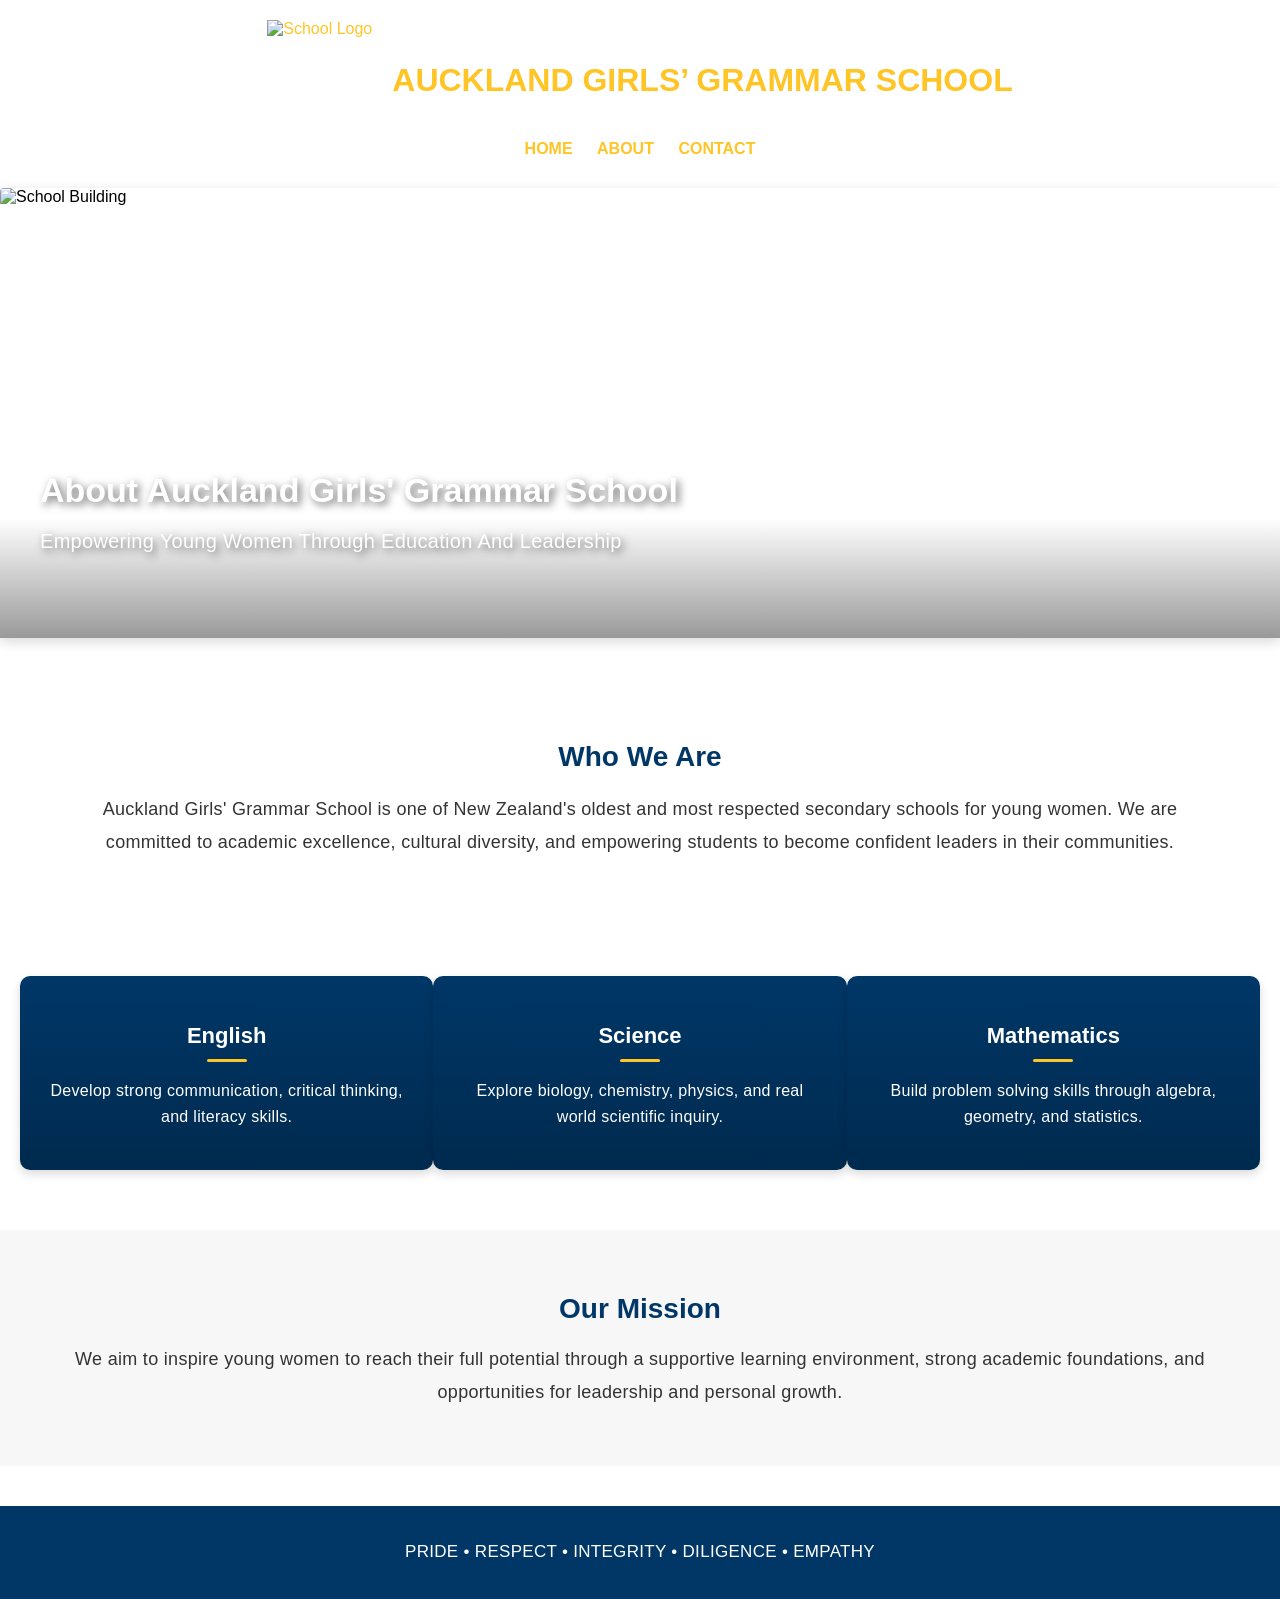
==== about.html @ 2418d2f3 "Add files via upload" ====
<!DOCTYPE html>
<html lang="en">
<head>
    <meta charset="UTF-8">
    <meta name="viewport" content="width=device-width, initial-scale=1.0">
    <title>AUCKLAND GIRLS’ GRAMMAR SCHOOL</title>
    <link rel="stylesheet" href="about.css">
</head>
<body>

    <header>
        <div class="header-top">
            <img class="logo" src="images/aggs logo.png" alt="School Logo">
            <h1>AUCKLAND GIRLS’ GRAMMAR SCHOOL</h1>
        </div>

        <nav>
            <a href="index.html">Home</a>
            <a href="about.html">About</a>
            <a href="contact.html">Contact</a>
        </nav>
    </header>

    <div class="hero">
        <img src="images/aggs.jpg" alt="School Building">
        <h2>About Auckland Girls' Grammar School</h2>
        <p class="subtitle">Empowering Young Women Through Education And Leadership</p>
    </div>

    <div class="about-section">
        <h2>Who We Are</h2>
        <p>
            Auckland Girls' Grammar School is one of New Zealand's oldest and most respected
            secondary schools for young women. We are committed to academic excellence,
            cultural diversity, and empowering students to become confident leaders in their
            communities.
        </p>
    </div>

    <div class="info-section">
        <div class="box">
            <h3>English</h3>
            <div class="box-line"></div>
            <p>Develop strong communication, critical thinking, and literacy skills.</p>
        </div>

        <div class="box">
            <h3>Science</h3>
            <div class="box-line"></div>
            <p>Explore biology, chemistry, physics, and real world scientific inquiry.</p>
        </div>

        <div class="box">
            <h3>Mathematics</h3>
            <div class="box-line"></div>
            <p>Build problem solving skills through algebra, geometry, and statistics.</p>
        </div>
    </div>

        <div class="mission-section">
            <h2>Our Mission</h2>
            <p>
                We aim to inspire young women to reach their full potential through a supportive
                learning environment, strong academic foundations, and opportunities for leadership
                and personal growth.
            </p>
        </div>

        <footer>
            <p>PRIDE • RESPECT • INTEGRITY • DILIGENCE • EMPATHY</p>
        </footer>
        
</body>
</html>
---- about.css ----
body {
    margin: 0;
    font-family: 'Inter', 'Roboto', Arial, sans-serif;
}

.logo {
    height: 120px;
    width: auto;
}

.header-top {
    display: flex;
    align-items: center;
    gap: 20px;
}

header {
    background-color: #ffffff;
    color: #ffc425;
    padding: 20px 20px 10px 20px;
    display: flex;
    flex-direction: column;
    align-items: center;
    margin-bottom: 20px;
}

nav a {
    color: #ffc425;
    margin: 0 10px;
    text-decoration: none;
    font-weight: bold;
    text-transform: uppercase;
}

nav a:hover {
    color: #003767;
    transition: 0.3s;
}

.hero {
    position: relative;
    height: 450px;
    overflow: hidden;
    margin-bottom: 40px;
    box-shadow: 0px 4px 12px rgba(0,0,0,0.15);
}

.hero img {
    width: 100%;
    height: 100%;
    object-fit: cover;
    border-radius: 4px;
}

.hero h2 {
    position: absolute;
    bottom: 100px;
    left: 40px;
    color: white;
    font-size: 34px;
    font-weight: bold;
    text-shadow: 3px 3px 8px rgba(0,0,0,0.6);
}

.subtitle {
    position: absolute;
    bottom: 60px;
    left: 40px;
    color: white;
    font-size: 20px;
    text-shadow: 3px 3px 8px rgba(0,0,0,0.6);
    margin-top: 10px;
}

.hero::before {
    content: "";
    position: absolute;
    bottom: 0;
    width: 100%;
    height: 120px;
    background: linear-gradient(to top, rgba(0,0,0,0.4), transparent);
}

.about-section {
    text-align: center;
    padding: 40px 60px;
    margin-bottom: 40px;
    margin-top: 20px;
}

.about-section h2 {
    color: #003767;
    font-size: 28px;
    margin-bottom: 20px;
}

.about-section p {
    font-size: 18px;
    line-height: 1.8;
    font-weight: 300;
    color: #333;
}

.info-section {
    display: flex;
    justify-content: space-around;
    padding: 20px;
    margin-bottom: 40px;
}

.box {
    background: linear-gradient(#003767, #002a4f);
    width: 30%;
    text-align: center;
    border-radius: 10px;
    color: white;
    padding: 25px;
    box-shadow: 0px 4px 10px rgba(0,0,0,0.15);
    transition: 0.3s;
}

.box:hover {
    transform: scale(1.03);
    box-shadow: 0px 6px 15px rgba(0,0,0,0.25);
}

.box h3 {
    font-size: 22px;
    margin-bottom: 5px;
}

.box-line {
    width: 40px;
    height: 3px;
    background-color: #ffc425;
    margin: 10px auto 15px auto;
    border-radius: 2px;
}

.box p {
    font-size: 16px;
    line-height: 1.6;
    font-weight: 300;
    color: white;
}

.mission-section {
    text-align: center;
    padding: 40px 60px;
    background-color: #f7f7f7;
    margin-bottom: 40px;
    margin-top: 20px;
}

.mission-section h2 {
    color: #003767;
    font-size: 28px;
    margin-bottom: 15px;
}

.mission-section p {
    font-size: 18px;
    line-height: 1.8;
    font-weight: 300;
    color: #333;
}

footer {
    background-color: #003767;
    color: white;
    text-align: center;
    padding: 15px;
    font-weight: 500;
    letter-spacing: 1.5px;
}

p {
    font-size: 17px;
    line-height: 1.7;
    font-weight: 300;
    color: white;
    letter-spacing: 0.3px;
}
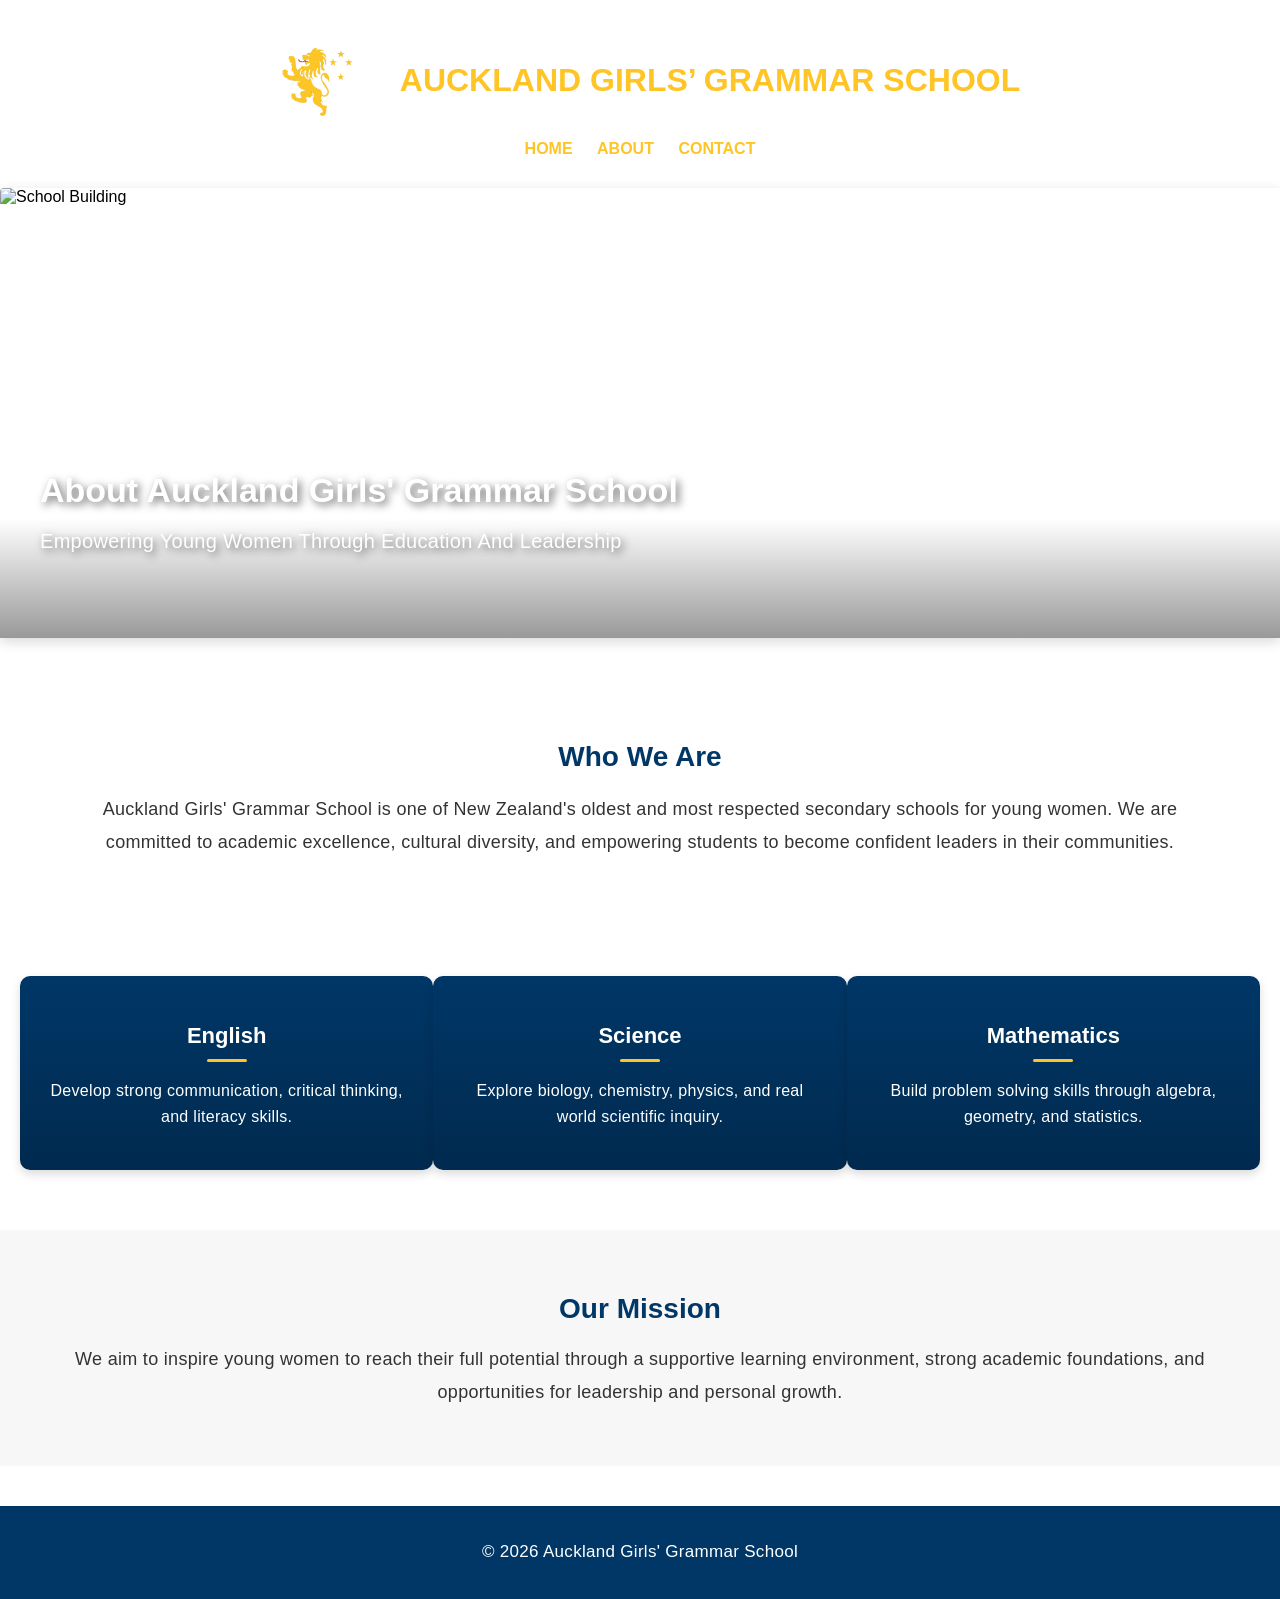
==== commit db105d89: "Add files via upload" ====
--- a/about.html
+++ b/about.html
@@ -22,7 +22,7 @@
     </header>
 
     <div class="hero">
-        <img src="images/aggs.jpg" alt="School Building">
+        <img src="images/aggs main.jpg" alt="School Building">
         <h2>About Auckland Girls' Grammar School</h2>
         <p class="subtitle">Empowering Young Women Through Education And Leadership</p>
     </div>
@@ -67,7 +67,7 @@
         </div>
 
         <footer>
-            <p>PRIDE • RESPECT • INTEGRITY • DILIGENCE • EMPATHY</p>
+            <p>&copy; 2026 Auckland Girls' Grammar School</p>
         </footer>
         
 </body>
--- a/about.css
+++ b/about.css
@@ -180,4 +180,4 @@
     font-weight: 300;
     color: white;
     letter-spacing: 0.3px;
-}
+}
